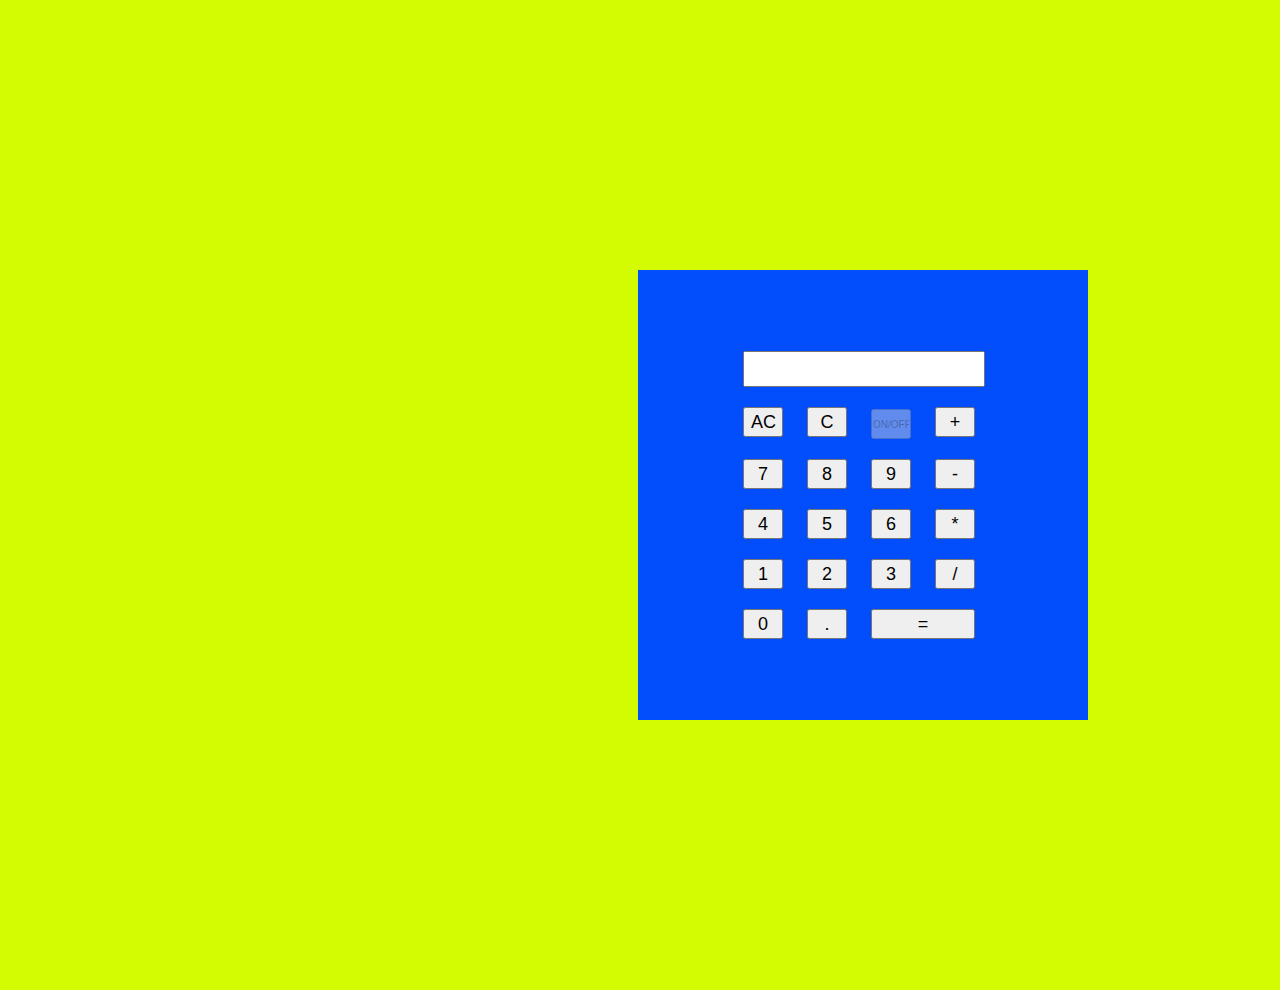
==== Calculator.html @ f973a6fb "completed  my third task that is calculator" ====
<!DOCTYPE html>
<html lang="en">
<head>
    <meta charset="UTF-8">
    <meta name="viewport" content="width=device-width, initial-scale=1.0">
    <meta http-equiv="X-UA-Compatible" content="ie=edge">
    <meta name="keywords" content="calculator,simple calculator">
    <title>Simple Calculator</title>
    <link rel="stylesheet" href="calculator.css">
</head>
<body>
    <section class="initial-state">
        <div class="full-part">
            <form action="">
                <div class="input-output">
                    <input type="text" name="text_field">
                </div>
                <div class="first-row">
                    <input type="button" value="AC" onclick="text_field.value=''">
                    <input type="button" value="C" onclick="text_field.value=text_field.value.toString().slice(0,-1)">
                    <input type="button" value="ON/OFF" disabled class="on-off">
                    <input type="button" value="+" onclick="text_field.value += '+'">
                </div>
                <div class="second-row">
                    <input type="button" value="7" onclick="text_field.value += '7'">
                    <input type="button" value="8" onclick="text_field.value += '8'">
                    <input type="button" value="9" onclick="text_field.value += '9'">
                    <input type="button" value="-" onclick="text_field.value += '-'">
                </div>
                <div class="third-row">
                    <input type="button" value="4" onclick="text_field.value += '4'">
                    <input type="button" value="5" onclick="text_field.value += '5'">
                    <input type="button" value="6" onclick="text_field.value += '6'">
                    <input type="button" value="*" onclick="text_field.value += '*'">
                </div>
                <div class="fourth-row">
                    <input type="button" value="1" onclick="text_field.value += '1'">
                    <input type="button" value="2" onclick="text_field.value += '2'">
                    <input type="button" value="3" onclick="text_field.value += '3'">
                    <input type="button" value="/" onclick="text_field.value += '/'">
                </div>
                <div class="fifth-row">
                    <input type="button" value="0" onclick="text_field.value +='0'">
                    <input type="button" value="." onclick="text_field.value +='.'">
                    <input type="button" value="=" class="equal-button" onclick="text_field.value = eval(text_field.value)">
                </div>
            </form>
        </div>
    </section>
</body>
</html>
---- calculator.css ----
body{
    background-color: #d3fc03;
}

.initial-state{
    width: 50vh;
    height: 50vh;
    background-color:  #034efc;
    display: flex;
    align-items: center;
    justify-content: center;
    margin: 30vh 70vh;
}

form input{
    width: 40px;
    height: 30px;
    margin: 10px;
    font-size: large;
}

.input-output input{
    width: 90%;
}

.fifth-row .equal-button{
    width: 6.5rem;
}

form .on-off{
    font-size: 10px;
    padding: 0%;
}
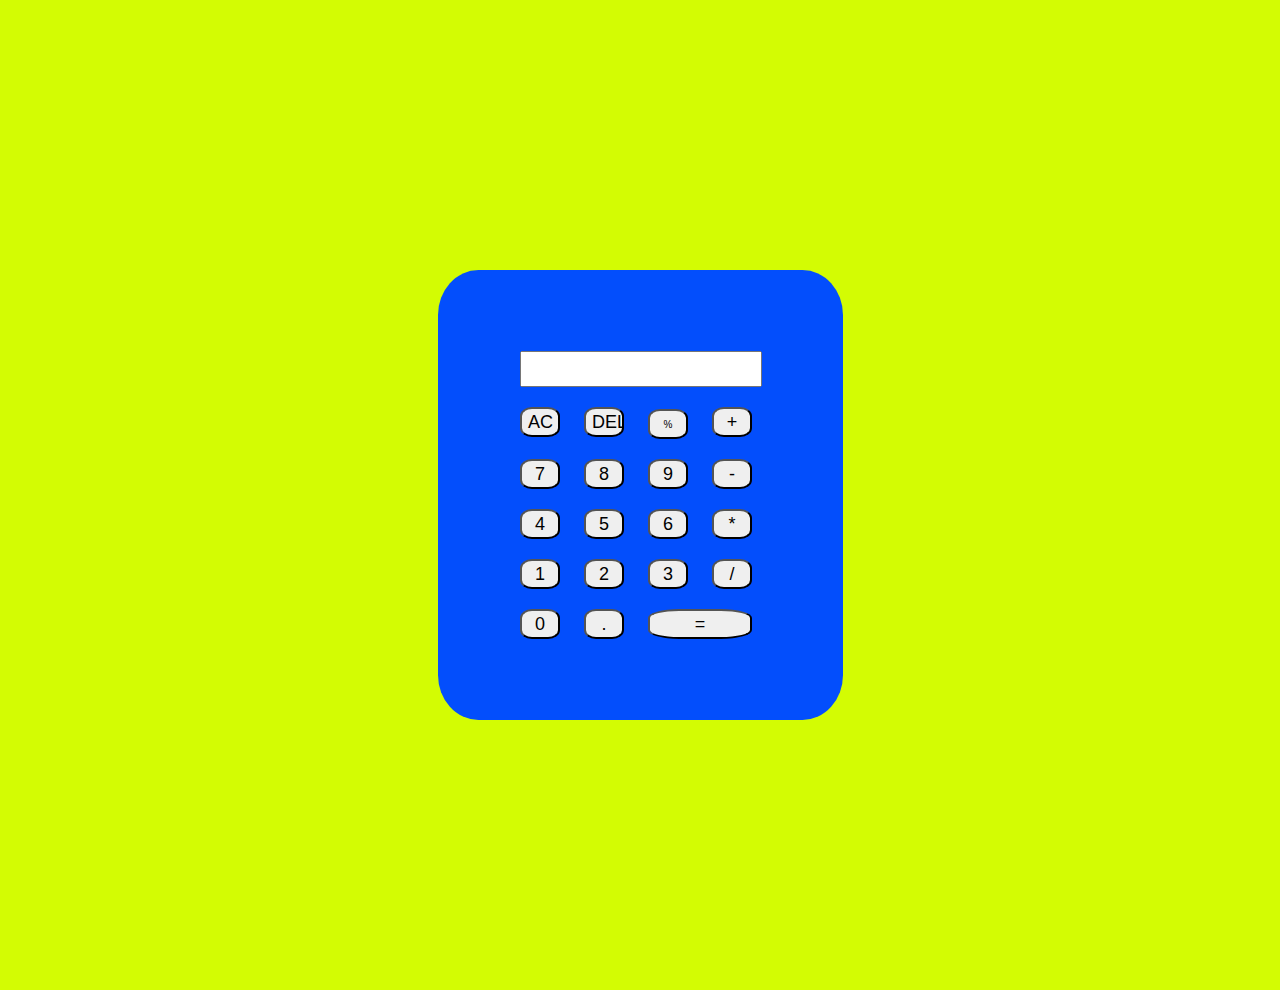
==== commit c2ca3ef3: "completed my three tasks" ====
--- a/Calculator.html
+++ b/Calculator.html
@@ -15,31 +15,31 @@
                 <div class="input-output">
                     <input type="text" name="text_field">
                 </div>
-                <div class="first-row">
+                <div class="click-button">
                     <input type="button" value="AC" onclick="text_field.value=''">
-                    <input type="button" value="C" onclick="text_field.value=text_field.value.toString().slice(0,-1)">
-                    <input type="button" value="ON/OFF" disabled class="on-off">
+                    <input type="button" value="DEL" onclick="text_field.value=text_field.value.toString().slice(0,-1)">
+                    <input type="button" value="%" onclick="text_field.value +='%'" class="on-off">
                     <input type="button" value="+" onclick="text_field.value += '+'">
                 </div>
-                <div class="second-row">
+                <div class="click-button">
                     <input type="button" value="7" onclick="text_field.value += '7'">
                     <input type="button" value="8" onclick="text_field.value += '8'">
                     <input type="button" value="9" onclick="text_field.value += '9'">
                     <input type="button" value="-" onclick="text_field.value += '-'">
                 </div>
-                <div class="third-row">
+                <div class="click-button">
                     <input type="button" value="4" onclick="text_field.value += '4'">
                     <input type="button" value="5" onclick="text_field.value += '5'">
                     <input type="button" value="6" onclick="text_field.value += '6'">
                     <input type="button" value="*" onclick="text_field.value += '*'">
                 </div>
-                <div class="fourth-row">
+                <div class="click-button">
                     <input type="button" value="1" onclick="text_field.value += '1'">
                     <input type="button" value="2" onclick="text_field.value += '2'">
                     <input type="button" value="3" onclick="text_field.value += '3'">
                     <input type="button" value="/" onclick="text_field.value += '/'">
                 </div>
-                <div class="fifth-row">
+                <div class="click-button">
                     <input type="button" value="0" onclick="text_field.value +='0'">
                     <input type="button" value="." onclick="text_field.value +='.'">
                     <input type="button" value="=" class="equal-button" onclick="text_field.value = eval(text_field.value)">
--- a/calculator.css
+++ b/calculator.css
@@ -3,13 +3,14 @@
 }
 
 .initial-state{
-    width: 50vh;
+    width: 45vh;
     height: 50vh;
     background-color:  #034efc;
     display: flex;
     align-items: center;
     justify-content: center;
-    margin: 30vh 70vh;
+    margin: 30vh auto;
+    border-radius: 10%;
 }
 
 form input{
@@ -21,13 +22,34 @@
 
 .input-output input{
     width: 90%;
+    text-align: right;
 }
 
-.fifth-row .equal-button{
+.click-button input{
+    border-radius: 30%;
+}
+.click-button .equal-button{
     width: 6.5rem;
 }
 
 form .on-off{
     font-size: 10px;
     padding: 0%;
+}
+
+@media only screen and (max-width:998px){
+    .initial-state{
+    margin: 20vh auto;
+    }
+}
+@media only screen and (max-width:768px){
+    .initial-state{
+    margin: 20vh auto;
+    }
+}
+
+@media only screen and (max-width:600px){
+    .initial-state{
+    margin: 20vh auto;
+    }
 }